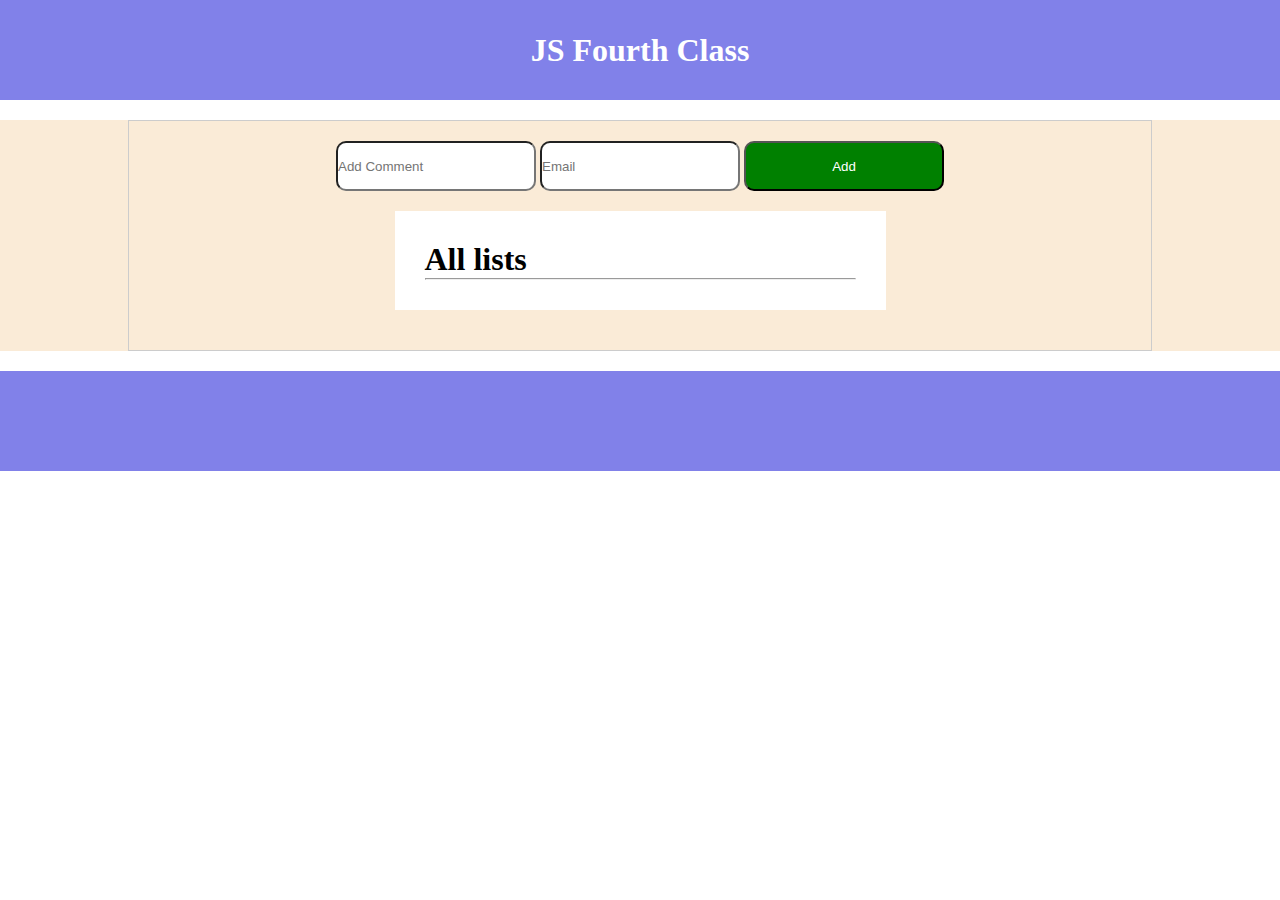
==== index.html @ c6f90bb4 "class-4" ====
<!DOCTYPE html>
<html lang="en">
  <head>
    <meta charset="UTF-8" />
    <meta http-equiv="X-UA-Compatible" content="IE=edge" />
    <meta name="viewport" content="width=device-width, initial-scale=1.0" />
    <title>JS First Class</title>
    <link rel="stylesheet" href="style.css" />
  </head>
  <body>
    <header>
      <h1>JS Fourth Class</h1>
    </header>
    <main>
      <div class="container">
        <div class="form-group">
          <input
            class="inp"
            id="comment"
            placeholder="Add Comment"
            onchange="handleComment(this.value)"
          />

          <input
            class="inp"
            id="email"
            placeholder="Email"
            onchange="handleEmail(this.value)"
          />

          <button id="addBtn" class="btn green">Add</button>
        </div>

        <div class="note">
          <!-- <ol id="myList">
            <li>List will appear here</li>
          </ol> -->

          <h1>All lists</h1>
          <hr />
          <div id="notes-list">
            <!-- <div class="list-item">
              <p>
                <span>1#</span>
                Lorem ipsum dolor sit amet consectetur adipisicing elit. Odit,
                dignissimos voluptatibus fugiat quis blanditiis libero ad eaque
                consequatur nisi sed quos reiciendis ratione expedita! Ipsum
                officiis praesentium repudiandae sed quas!
              </p>
              <div class="list-btn-group">
                <a href="" target="_blank">See More</a>
                <span>Saadman</span>
              </div>
            </div> -->
          </div>
        </div>
      </div>
    </main>

    <footer></footer>

    <script src="main.js"></script>
  </body>
</html>
---- style.css ----
*{
    box-sizing: border-box;
    margin: 0;
    padding: 0;
}
header{
    width: 100%;
    height: 100px;
    background-color: rgb(129, 129, 233);
    display: flex;
    justify-content: center;
    align-items: center;
}
header h1{
color: white;
}
main{
    width: 100%;
    height: auto;
    background-color: antiquewhite;
    /* overflow: hidden; */
}

.container{
    width:80%;
    margin:20px auto;
    border:1px solid #ccc;
    padding:20px;
    display: flex;
    flex-direction: column;
    justify-content: center;
    align-items: center;
}

footer{
      width: 100%;
    height: 100px;
    background-color: rgb(129, 129, 233);
}
.btn-group{
    width: 80%;
    margin:10px auto;
    border: 1px solid rgb(13, 22, 134);
    display: flex;
    justify-content: center;
    align-items: center;
}
.btn{
    width: 200px;
    height: 50px;
    color: #fff;
    border-radius: 10px;
}
.btn:hover{
    border: 2px solid black;
}
.red{
    background-color: red;
    cursor: pointer;
}
.green{
    background-color: green;
      cursor: pointer;
}
.yellow{
     background-color: rgb(78, 78, 8);
}
.blue{
 background-color:blue;
}

.box{
    height: 100px;
    width: 100px;
    margin:10px auto;
    background-color: black;
}

.inp{
    width: 200px;
    height: 50px;
    border-radius: 10px;

}

.note{
    margin:20px 0px;
    padding: 30px;
    background-color: #fff;
    width: 50%;
}


.list-item{
    border: 1px solid #ccc;
    background-color: burlywood;
    border-radius:15px;
    margin:10px 5px;
    padding:15px;
     box-shadow: 3px 4px 8px #888888;

}

.list-item p{

    margin-bottom: 10px;
}

.list-item p span{

    font-weight: bolder;
    color: blue;
}

.list-btn-group{
    display: flex;
    justify-content: space-between;
}

.list-btn-group a{
  border: 1px solid rgb(11, 52, 129);
  background-color: rgb(34, 96, 212);
  color: #fff;
  padding: 10px;
  text-decoration: none;
  border-radius: 10px;
}
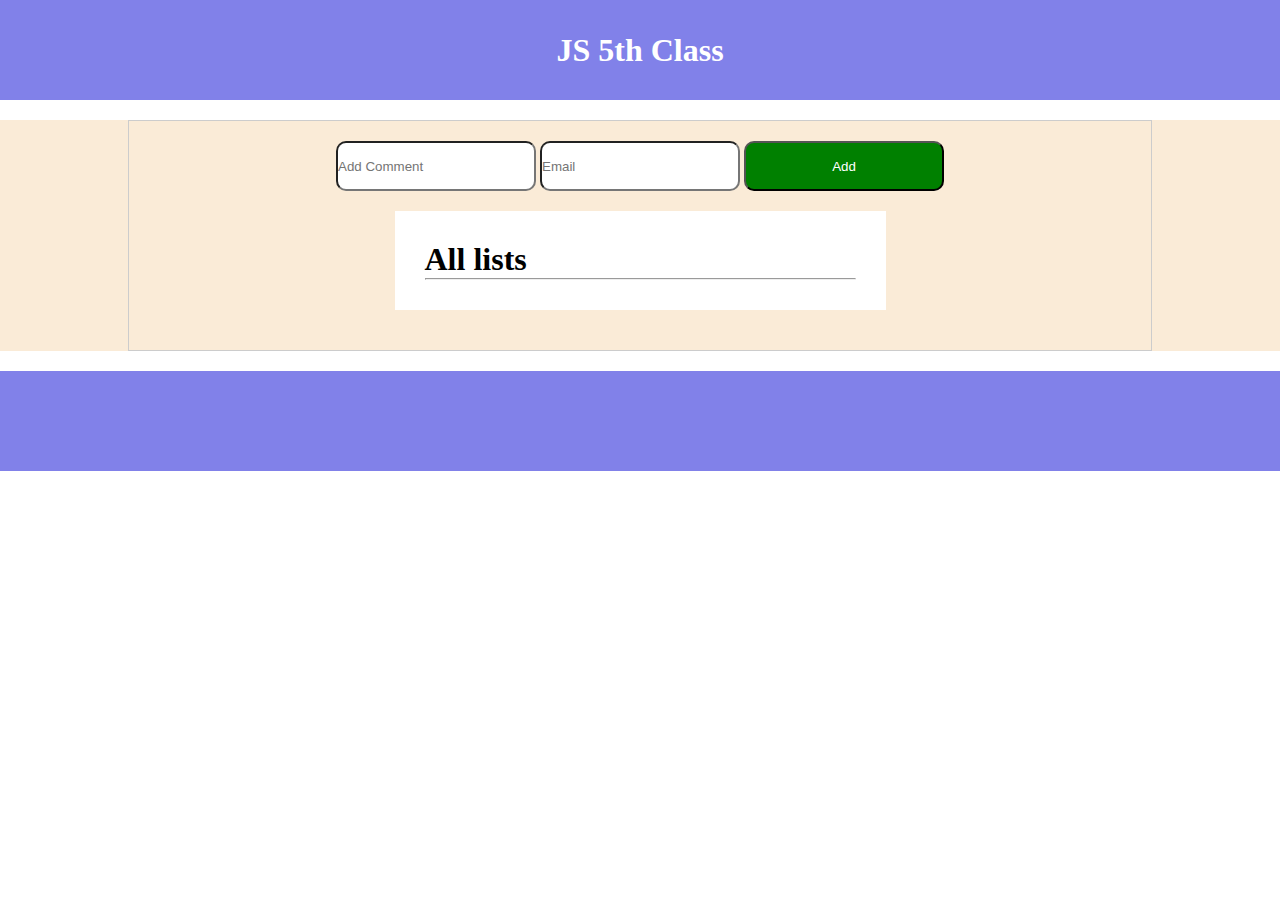
==== commit de93bfe5: "5th class started" ====
--- a/index.html
+++ b/index.html
@@ -4,12 +4,12 @@
     <meta charset="UTF-8" />
     <meta http-equiv="X-UA-Compatible" content="IE=edge" />
     <meta name="viewport" content="width=device-width, initial-scale=1.0" />
-    <title>JS First Class</title>
+    <title>JS 5th Class</title>
     <link rel="stylesheet" href="style.css" />
   </head>
   <body>
     <header>
-      <h1>JS Fourth Class</h1>
+      <h1>JS 5th Class</h1>
     </header>
     <main>
       <div class="container">
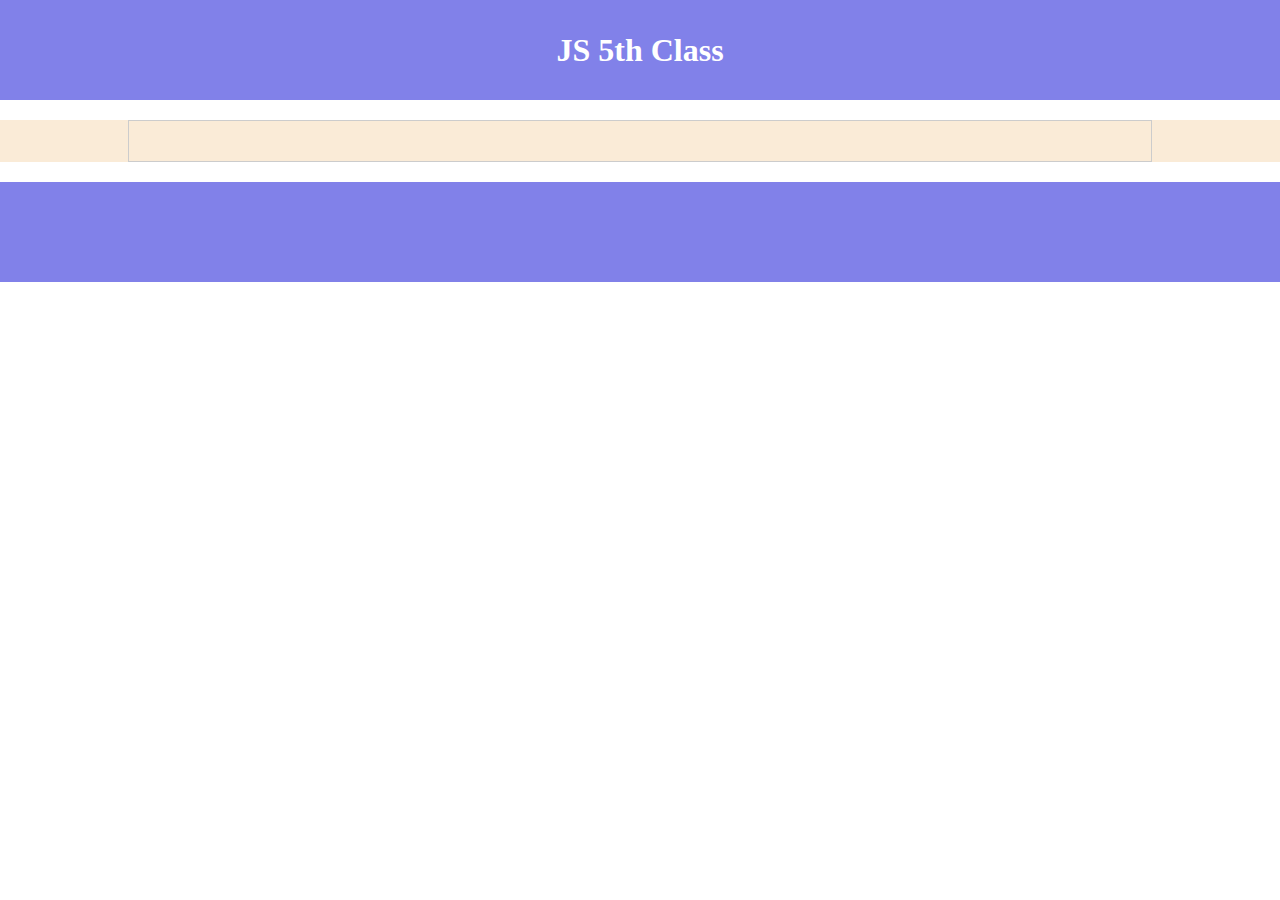
==== commit 7f384f15: "5th class complete" ====
--- a/index.html
+++ b/index.html
@@ -12,49 +12,7 @@
       <h1>JS 5th Class</h1>
     </header>
     <main>
-      <div class="container">
-        <div class="form-group">
-          <input
-            class="inp"
-            id="comment"
-            placeholder="Add Comment"
-            onchange="handleComment(this.value)"
-          />
-
-          <input
-            class="inp"
-            id="email"
-            placeholder="Email"
-            onchange="handleEmail(this.value)"
-          />
-
-          <button id="addBtn" class="btn green">Add</button>
-        </div>
-
-        <div class="note">
-          <!-- <ol id="myList">
-            <li>List will appear here</li>
-          </ol> -->
-
-          <h1>All lists</h1>
-          <hr />
-          <div id="notes-list">
-            <!-- <div class="list-item">
-              <p>
-                <span>1#</span>
-                Lorem ipsum dolor sit amet consectetur adipisicing elit. Odit,
-                dignissimos voluptatibus fugiat quis blanditiis libero ad eaque
-                consequatur nisi sed quos reiciendis ratione expedita! Ipsum
-                officiis praesentium repudiandae sed quas!
-              </p>
-              <div class="list-btn-group">
-                <a href="" target="_blank">See More</a>
-                <span>Saadman</span>
-              </div>
-            </div> -->
-          </div>
-        </div>
-      </div>
+      <div class="container"></div>
     </main>
 
     <footer></footer>
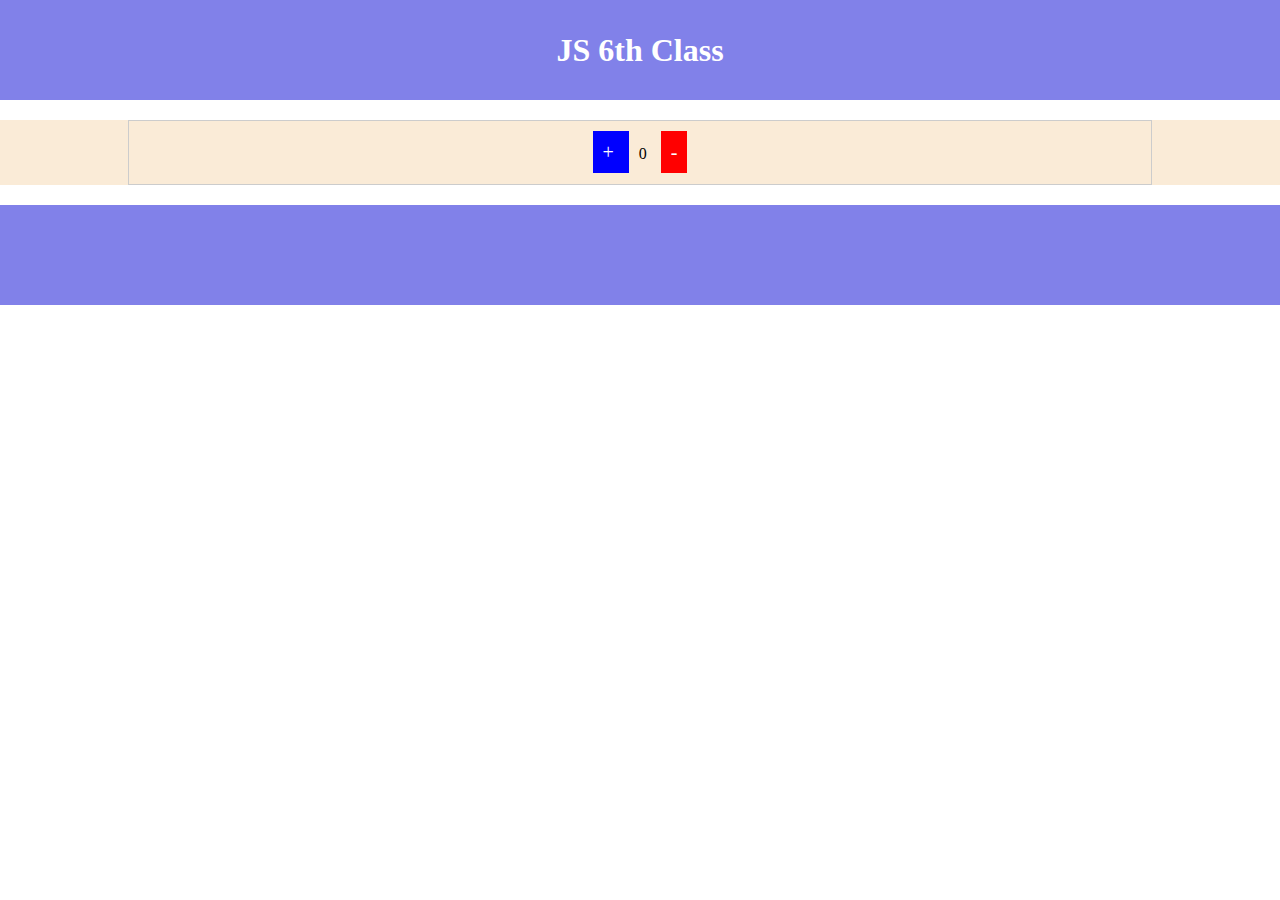
==== commit 72385a9a: "class 6" ====
--- a/index.html
+++ b/index.html
@@ -9,10 +9,16 @@
   </head>
   <body>
     <header>
-      <h1>JS 5th Class</h1>
+      <h1>JS 6th Class</h1>
     </header>
     <main>
-      <div class="container"></div>
+      <div class="container">
+        <div id="counter">
+          <span> + </span>
+          <span> 0 </span>
+          <span> - </span>
+        </div>
+      </div>
     </main>
 
     <footer></footer>
--- a/style.css
+++ b/style.css
@@ -1,123 +1,119 @@
-*{
-    box-sizing: border-box;
-    margin: 0;
-    padding: 0;
+* {
+  box-sizing: border-box;
+  margin: 0;
+  padding: 0;
 }
-header{
-    width: 100%;
-    height: 100px;
-    background-color: rgb(129, 129, 233);
-    display: flex;
-    justify-content: center;
-    align-items: center;
+header {
+  width: 100%;
+  height: 100px;
+  background-color: rgb(129, 129, 233);
+  display: flex;
+  justify-content: center;
+  align-items: center;
 }
-header h1{
-color: white;
+header h1 {
+  color: white;
 }
-main{
-    width: 100%;
-    height: auto;
-    background-color: antiquewhite;
-    /* overflow: hidden; */
+main {
+  width: 100%;
+  height: auto;
+  background-color: antiquewhite;
+  /* overflow: hidden; */
 }
 
-.container{
-    width:80%;
-    margin:20px auto;
-    border:1px solid #ccc;
-    padding:20px;
-    display: flex;
-    flex-direction: column;
-    justify-content: center;
-    align-items: center;
+.container {
+  width: 80%;
+  margin: 20px auto;
+  border: 1px solid #ccc;
+  padding: 20px;
+  display: flex;
+  flex-direction: column;
+  justify-content: center;
+  align-items: center;
 }
 
-footer{
-      width: 100%;
-    height: 100px;
-    background-color: rgb(129, 129, 233);
+footer {
+  width: 100%;
+  height: 100px;
+  background-color: rgb(129, 129, 233);
 }
-.btn-group{
-    width: 80%;
-    margin:10px auto;
-    border: 1px solid rgb(13, 22, 134);
-    display: flex;
-    justify-content: center;
-    align-items: center;
+.btn-group {
+  width: 80%;
+  margin: 10px auto;
+  border: 1px solid rgb(13, 22, 134);
+  display: flex;
+  justify-content: center;
+  align-items: center;
 }
-.btn{
-    width: 200px;
-    height: 50px;
-    color: #fff;
-    border-radius: 10px;
+.btn {
+  width: 200px;
+  height: 50px;
+  color: #fff;
+  border-radius: 10px;
 }
-.btn:hover{
-    border: 2px solid black;
-}
-.red{
-    background-color: red;
-    cursor: pointer;
-}
-.green{
-    background-color: green;
-      cursor: pointer;
-}
-.yellow{
-     background-color: rgb(78, 78, 8);
-}
-.blue{
- background-color:blue;
+.btn:hover {
+  border: 2px solid black;
 }
 
-.box{
-    height: 100px;
-    width: 100px;
-    margin:10px auto;
-    background-color: black;
+.box {
+  height: 100px;
+  width: 100px;
+  margin: 10px auto;
+  background-color: black;
 }
 
-.inp{
-    width: 200px;
-    height: 50px;
-    border-radius: 10px;
-
+.red {
+  background-color: red;
+  cursor: pointer;
+}
+.green {
+  background-color: green;
+  cursor: pointer;
+}
+.yellow {
+  background-color: rgb(78, 78, 8);
+}
+.blue {
+  background-color: blue;
 }
 
-.note{
-    margin:20px 0px;
-    padding: 30px;
-    background-color: #fff;
-    width: 50%;
+.inp {
+  width: 200px;
+  height: 50px;
+  border-radius: 10px;
 }
 
-
-.list-item{
-    border: 1px solid #ccc;
-    background-color: burlywood;
-    border-radius:15px;
-    margin:10px 5px;
-    padding:15px;
-     box-shadow: 3px 4px 8px #888888;
-
+.note {
+  margin: 20px 0px;
+  padding: 30px;
+  background-color: #fff;
+  width: 50%;
 }
 
-.list-item p{
-
-    margin-bottom: 10px;
+.list-item {
+  border: 1px solid #ccc;
+  background-color: burlywood;
+  border-radius: 15px;
+  margin: 10px 5px;
+  padding: 15px;
+  box-shadow: 3px 4px 8px #888888;
 }
 
-.list-item p span{
-
-    font-weight: bolder;
-    color: blue;
+.list-item p {
+  margin-bottom: 10px;
 }
 
-.list-btn-group{
-    display: flex;
-    justify-content: space-between;
+.list-item p span {
+  font-weight: bolder;
+  color: blue;
 }
 
-.list-btn-group a{
+.list-btn-group {
+  display: flex;
+  justify-content: space-between;
+}
+
+.list-btn-group a {
   border: 1px solid rgb(11, 52, 129);
   background-color: rgb(34, 96, 212);
   color: #fff;
@@ -125,4 +121,5 @@
   text-decoration: none;
   border-radius: 10px;
 }
-
+.counter {
+}
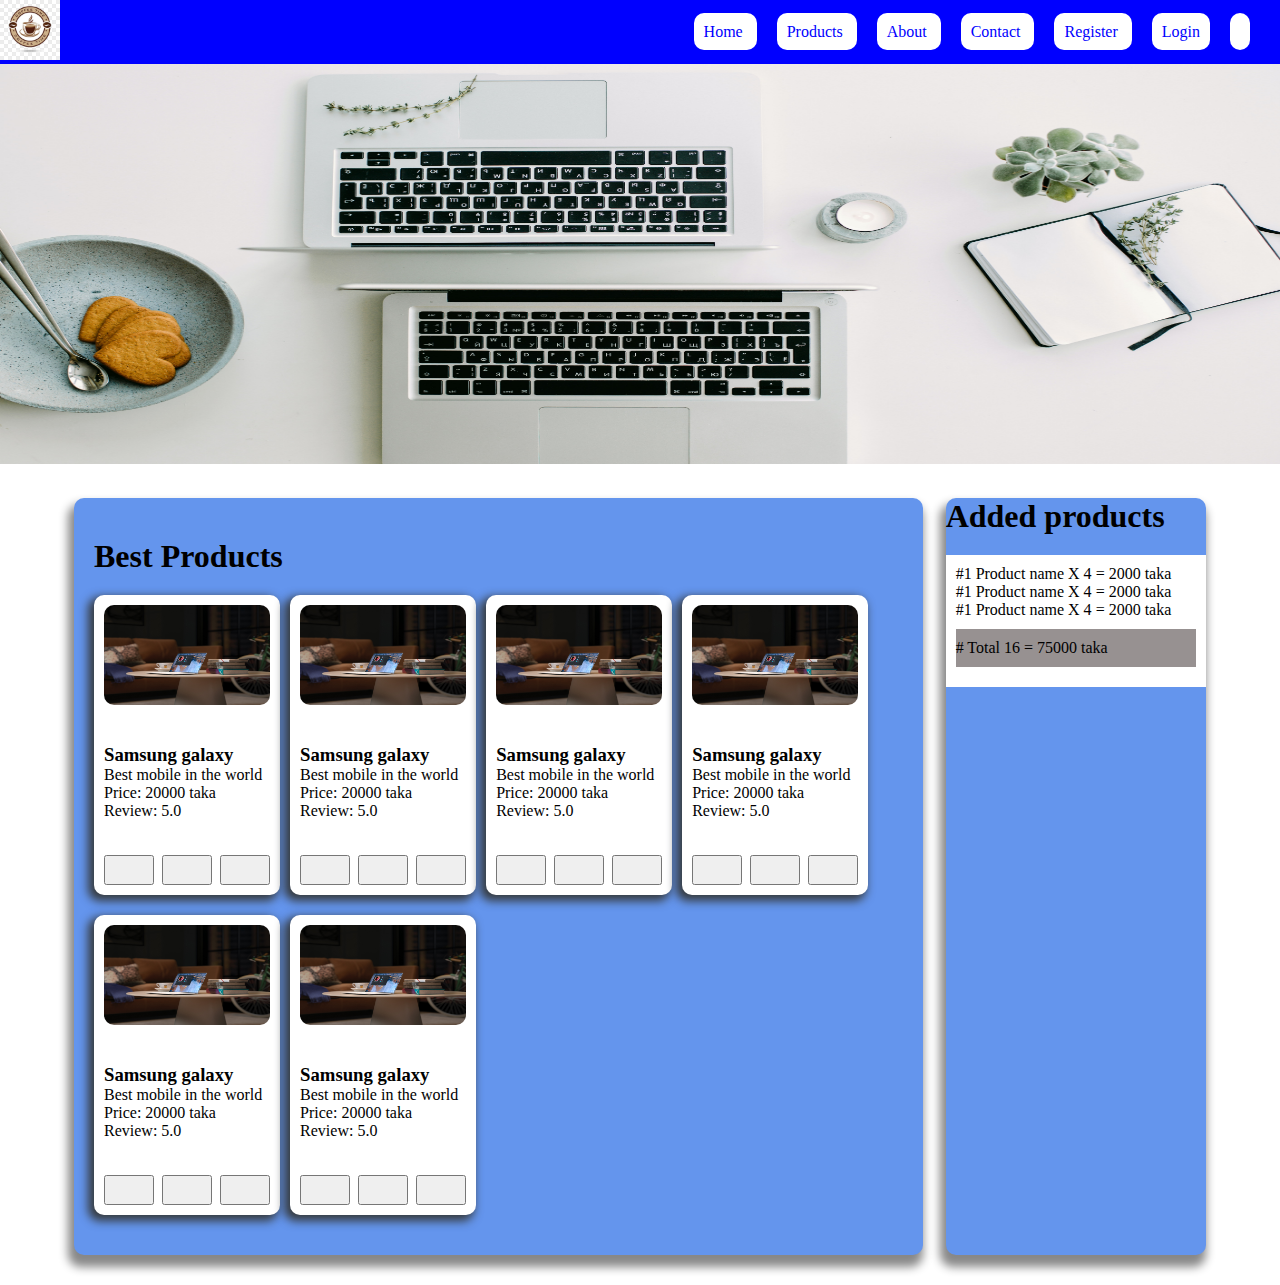
==== commit 47cf8727: "class 7" ====
--- a/index.html
+++ b/index.html
@@ -4,23 +4,244 @@
     <meta charset="UTF-8" />
     <meta http-equiv="X-UA-Compatible" content="IE=edge" />
     <meta name="viewport" content="width=device-width, initial-scale=1.0" />
-    <title>JS 5th Class</title>
+    <title>Document</title>
     <link rel="stylesheet" href="style.css" />
+    <link
+      rel="stylesheet"
+      href="https://cdnjs.cloudflare.com/ajax/libs/font-awesome/6.0.0-beta3/css/all.min.css"
+      integrity="sha512-Fo3rlrZj/k7ujTnHg4CGR2D7kSs0v4LLanw2qksYuRlEzO+tcaEPQogQ0KaoGN26/zrn20ImR1DfuLWnOo7aBA=="
+      crossorigin="anonymous"
+      referrerpolicy="no-referrer"
+    />
   </head>
   <body>
     <header>
-      <h1>JS 6th Class</h1>
+      <nav>
+        <div class="logo">
+          <img src="image/logo.jpg" alt="logo" />
+        </div>
+        <div class="nav-item">
+          <ul>
+            <li><a href="#">Home </a></li>
+            <li><a href="#">Products </a></li>
+            <li><a href="#">About </a></li>
+            <li><a href="#">Contact </a></li>
+            <li><a href="#">Register </a></li>
+            <li><a href="#">Login </a></li>
+            <li>
+              <a href="#"> <i class="fas fa-shopping-basket"></i> </a>
+            </li>
+          </ul>
+        </div>
+      </nav>
     </header>
     <main>
-      <div class="container">
-        <div id="counter">
-          <span> + </span>
-          <span> 0 </span>
-          <span> - </span>
+      <div class="banner">
+        <img src="image/banner.jpg" alt="banner" />
+      </div>
+
+      <div class="main-content">
+        <div class="best-products">
+          <h1>Best Products</h1>
+
+          <div class="product-group">
+            <div class="product-item">
+              <div class="product-img">
+                <img src="image/p1.jpg" alt="product image" />
+              </div>
+              <div class="product-content">
+                <h3>Samsung galaxy</h3>
+                <p>Best mobile in the world</p>
+                <p>Price: 20000 taka</p>
+                <p>
+                  <span>Review:</span>
+                  <span>5.0</span>
+                </p>
+              </div>
+              <div class="product-btn-group">
+                <button class="quick-view-product" id="quickView">
+                  <i class="fas fa-eye"></i>
+                </button>
+                <button class="make-favourite-product" id="makeFavourite">
+                  <i class="fas fa-heart"></i>
+                </button>
+                <button class="add-to-cart" id="addToCart">
+                  <i class="fas fa-cart-plus"></i>
+                </button>
+              </div>
+            </div>
+
+            <div class="product-item">
+              <div class="product-img">
+                <img src="image/p1.jpg" alt="product image" />
+              </div>
+              <div class="product-content">
+                <h3>Samsung galaxy</h3>
+                <p>Best mobile in the world</p>
+                <p>Price: 20000 taka</p>
+                <p>
+                  <span>Review:</span>
+                  <span>5.0</span>
+                </p>
+              </div>
+              <div class="product-btn-group">
+                <button class="quick-view-product" id="quickView">
+                  <i class="fas fa-eye"></i>
+                </button>
+                <button class="make-favourite-product" id="makeFavourite">
+                  <i class="fas fa-heart"></i>
+                </button>
+                <button class="add-to-cart" id="addToCart">
+                  <i class="fas fa-cart-plus"></i>
+                </button>
+              </div>
+            </div>
+
+            <div class="product-item">
+              <div class="product-img">
+                <img src="image/p1.jpg" alt="product image" />
+              </div>
+              <div class="product-content">
+                <h3>Samsung galaxy</h3>
+                <p>Best mobile in the world</p>
+                <p>Price: 20000 taka</p>
+                <p>
+                  <span>Review:</span>
+                  <span>5.0</span>
+                </p>
+              </div>
+              <div class="product-btn-group">
+                <button class="quick-view-product" id="quickView">
+                  <i class="fas fa-eye"></i>
+                </button>
+                <button class="make-favourite-product" id="makeFavourite">
+                  <i class="fas fa-heart"></i>
+                </button>
+                <button class="add-to-cart" id="addToCart">
+                  <i class="fas fa-cart-plus"></i>
+                </button>
+              </div>
+            </div>
+
+            <div class="product-item">
+              <div class="product-img">
+                <img src="image/p1.jpg" alt="product image" />
+              </div>
+              <div class="product-content">
+                <h3>Samsung galaxy</h3>
+                <p>Best mobile in the world</p>
+                <p>Price: 20000 taka</p>
+                <p>
+                  <span>Review:</span>
+                  <span>5.0</span>
+                </p>
+              </div>
+              <div class="product-btn-group">
+                <button class="quick-view-product" id="quickView">
+                  <i class="fas fa-eye"></i>
+                </button>
+                <button class="make-favourite-product" id="makeFavourite">
+                  <i class="fas fa-heart"></i>
+                </button>
+                <button class="add-to-cart" id="addToCart">
+                  <i class="fas fa-cart-plus"></i>
+                </button>
+              </div>
+            </div>
+
+            <div class="product-item">
+              <div class="product-img">
+                <img src="image/p1.jpg" alt="product image" />
+              </div>
+              <div class="product-content">
+                <h3>Samsung galaxy</h3>
+                <p>Best mobile in the world</p>
+                <p>Price: 20000 taka</p>
+                <p>
+                  <span>Review:</span>
+                  <span>5.0</span>
+                </p>
+              </div>
+              <div class="product-btn-group">
+                <button class="quick-view-product" id="quickView">
+                  <i class="fas fa-eye"></i>
+                </button>
+                <button class="make-favourite-product" id="makeFavourite">
+                  <i class="fas fa-heart"></i>
+                </button>
+                <button class="add-to-cart" id="addToCart">
+                  <i class="fas fa-cart-plus"></i>
+                </button>
+              </div>
+            </div>
+
+            <div class="product-item">
+              <div class="product-img">
+                <img src="image/p1.jpg" alt="product image" />
+              </div>
+              <div class="product-content">
+                <h3>Samsung galaxy</h3>
+                <p>Best mobile in the world</p>
+                <p>Price: 20000 taka</p>
+                <p>
+                  <span>Review:</span>
+                  <span>5.0</span>
+                </p>
+              </div>
+              <div class="product-btn-group">
+                <button class="quick-view-product" id="quickView">
+                  <i class="fas fa-eye"></i>
+                </button>
+                <button class="make-favourite-product" id="makeFavourite">
+                  <i class="fas fa-heart"></i>
+                </button>
+                <button class="add-to-cart" id="addToCart">
+                  <i class="fas fa-cart-plus"></i>
+                </button>
+              </div>
+            </div>
+          </div>
+        </div>
+
+        <div class="sidebar">
+          <div class="added-items">
+            <h1>Added products</h1>
+            <div class="items-list">
+              <ul>
+                <li>
+                  <span> #1 </span>
+                  <span> Product name </span>
+                  <span> X 4 </span>
+                  <span> = </span>
+                  <span> 2000 taka </span>
+                </li>
+                <li>
+                  <span> #1 </span>
+                  <span> Product name </span>
+                  <span> X 4 </span>
+                  <span> = </span>
+                  <span> 2000 taka </span>
+                </li>
+                <li>
+                  <span> #1 </span>
+                  <span> Product name </span>
+                  <span> X 4 </span>
+                  <span> = </span>
+                  <span> 2000 taka </span>
+                </li>
+              </ul>
+              <div class="cart-total">
+                <span> # </span>
+                <span> Total </span>
+                <span> 16 </span>
+                <span> = </span>
+                <span> 75000 taka </span>
+              </div>
+            </div>
+          </div>
         </div>
       </div>
     </main>
-
     <footer></footer>
 
     <script src="main.js"></script>
--- a/style.css
+++ b/style.css
@@ -1,125 +1,123 @@
 * {
+  padding: 0;
+  margin: 0;
   box-sizing: border-box;
-  margin: 0;
-  padding: 0;
-}
-header {
-  width: 100%;
-  height: 100px;
-  background-color: rgb(129, 129, 233);
-  display: flex;
-  justify-content: center;
-  align-items: center;
-}
-header h1 {
-  color: white;
-}
-main {
-  width: 100%;
-  height: auto;
-  background-color: antiquewhite;
-  /* overflow: hidden; */
 }
 
-.container {
-  width: 80%;
-  margin: 20px auto;
-  border: 1px solid #ccc;
-  padding: 20px;
+nav {
+  background-color: blue;
   display: flex;
-  flex-direction: column;
-  justify-content: center;
-  align-items: center;
+  justify-content: space-between;
+}
+.logo img {
+  height: 60px;
+  width: 60px;
+}
+.nav-item {
+  margin: auto 10px;
 }
 
-footer {
-  width: 100%;
-  height: 100px;
-  background-color: rgb(129, 129, 233);
-}
-.btn-group {
-  width: 80%;
-  margin: 10px auto;
-  border: 1px solid rgb(13, 22, 134);
-  display: flex;
-  justify-content: center;
-  align-items: center;
-}
-.btn {
-  width: 200px;
-  height: 50px;
-  color: #fff;
-  border-radius: 10px;
-}
-.btn:hover {
-  border: 2px solid black;
+.nav-item ul li {
+  list-style: none;
+  display: inline;
+  margin-right: 20px;
+  box-sizing: border-box;
 }
 
-.box {
-  height: 100px;
-  width: 100px;
-  margin: 10px auto;
-  background-color: black;
+.nav-item ul li a {
+  color: #fff;
+  text-decoration: none;
 }
 
-.red {
-  background-color: red;
-  cursor: pointer;
-}
-.green {
-  background-color: green;
-  cursor: pointer;
-}
-.yellow {
-  background-color: rgb(78, 78, 8);
-}
-.blue {
-  background-color: blue;
-}
-
-.inp {
-  width: 200px;
-  height: 50px;
+.nav-item ul li a:last-child {
+  background-color: #fff;
+  color: blue;
+  padding: 10px;
   border-radius: 10px;
 }
 
-.note {
-  margin: 20px 0px;
-  padding: 30px;
-  background-color: #fff;
-  width: 50%;
+.nav-item ul li a:hover {
+  background-color: rgb(109, 109, 214);
+  color: #fff;
+  padding: 10px;
+  border-radius: 10px;
 }
 
-.list-item {
-  border: 1px solid #ccc;
-  background-color: burlywood;
-  border-radius: 15px;
-  margin: 10px 5px;
-  padding: 15px;
-  box-shadow: 3px 4px 8px #888888;
+/* banner */
+.banner img {
+  width: 100%;
+  height: 400px;
 }
 
-.list-item p {
-  margin-bottom: 10px;
+.main-content {
+  display: flex;
+  width: 90%;
+  margin: 20px auto;
+  padding: 10px;
+  justify-content: space-between;
+}
+.best-products {
+  width: 75%;
+  background-color: cornflowerblue;
+  border-radius: 10px;
+  box-shadow: -3px 9px 10px 3px #888888;
+  padding: 40px 20px;
 }
 
-.list-item p span {
-  font-weight: bolder;
-  color: blue;
+.product-group {
+  display: flex;
+  flex-wrap: wrap;
 }
 
-.list-btn-group {
+.product-item {
+  width: 23%;
+  min-height: 300px;
+  border-radius: 10px;
+  background-color: #fff;
+  padding: 10px;
+  margin-top: 20px;
+  box-shadow: -4px 4px 10px 2px #373c40;
+  display: flex;
+  flex-direction: column;
+  justify-content: space-between;
+  margin-right: 10px;
+}
+
+.product-img img {
+  width: 100%;
+  height: 100px;
+  border-radius: 10px;
+}
+
+.product-btn-group {
   display: flex;
   justify-content: space-between;
 }
+.product-btn-group button {
+  width: 30%;
+  height: 30px;
+  cursor: pointer;
+}
+.sidebar {
+  width: 23%;
+  background-color: cornflowerblue;
+  border-radius: 10px;
+  box-shadow: -3px 9px 10px 3px #888888;
+}
 
-.list-btn-group a {
-  border: 1px solid rgb(11, 52, 129);
-  background-color: rgb(34, 96, 212);
-  color: #fff;
+.items-list {
   padding: 10px;
-  text-decoration: none;
-  border-radius: 10px;
+  background-color: #fff;
+  margin-top: 20px;
 }
-.counter {
+
+.items-list ul li {
+  list-style: none;
 }
+
+.items-list .cart-total {
+  list-style: none;
+  margin: 10px 0px;
+  background-color: rgb(151, 145, 145);
+  padding: 10px 0px;
+}
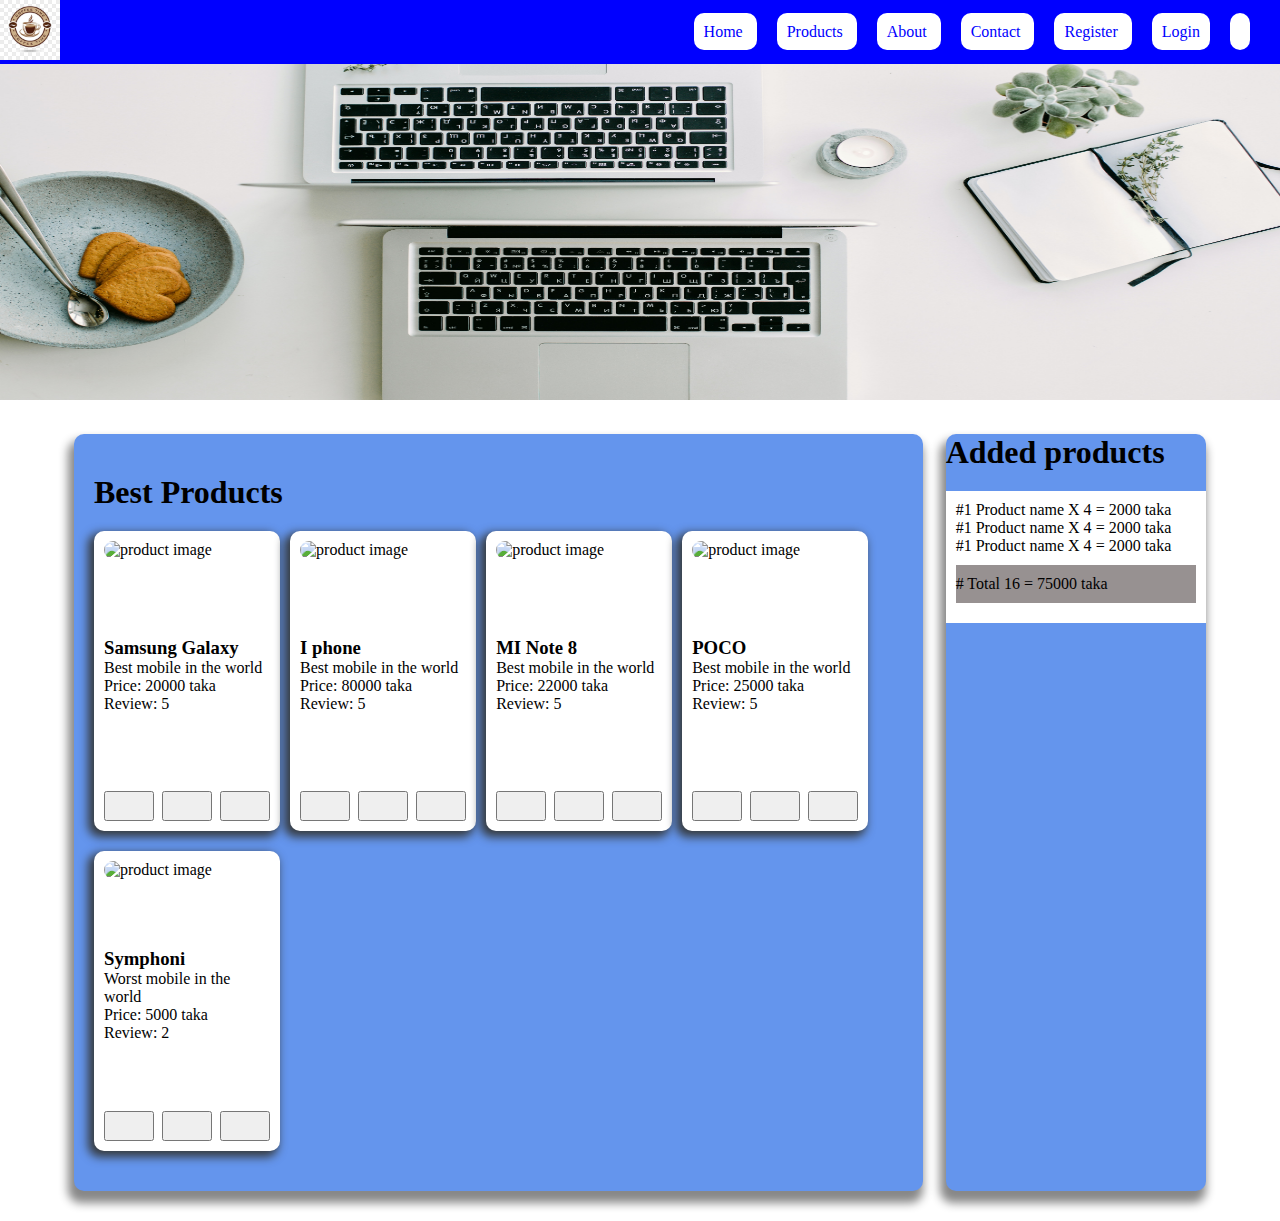
==== commit dfaa1d32: "starting add to cart" ====
--- a/index.html
+++ b/index.html
@@ -29,7 +29,11 @@
             <li><a href="#">Register </a></li>
             <li><a href="#">Login </a></li>
             <li>
-              <a href="#"> <i class="fas fa-shopping-basket"></i> </a>
+              <a href="#">
+                <i class="fas fa-shopping-basket"></i>
+
+                <span class="cart-value" id="cart_value"> </span>
+              </a>
             </li>
           </ul>
         </div>
@@ -44,163 +48,7 @@
         <div class="best-products">
           <h1>Best Products</h1>
 
-          <div class="product-group">
-            <div class="product-item">
-              <div class="product-img">
-                <img src="image/p1.jpg" alt="product image" />
-              </div>
-              <div class="product-content">
-                <h3>Samsung galaxy</h3>
-                <p>Best mobile in the world</p>
-                <p>Price: 20000 taka</p>
-                <p>
-                  <span>Review:</span>
-                  <span>5.0</span>
-                </p>
-              </div>
-              <div class="product-btn-group">
-                <button class="quick-view-product" id="quickView">
-                  <i class="fas fa-eye"></i>
-                </button>
-                <button class="make-favourite-product" id="makeFavourite">
-                  <i class="fas fa-heart"></i>
-                </button>
-                <button class="add-to-cart" id="addToCart">
-                  <i class="fas fa-cart-plus"></i>
-                </button>
-              </div>
-            </div>
-
-            <div class="product-item">
-              <div class="product-img">
-                <img src="image/p1.jpg" alt="product image" />
-              </div>
-              <div class="product-content">
-                <h3>Samsung galaxy</h3>
-                <p>Best mobile in the world</p>
-                <p>Price: 20000 taka</p>
-                <p>
-                  <span>Review:</span>
-                  <span>5.0</span>
-                </p>
-              </div>
-              <div class="product-btn-group">
-                <button class="quick-view-product" id="quickView">
-                  <i class="fas fa-eye"></i>
-                </button>
-                <button class="make-favourite-product" id="makeFavourite">
-                  <i class="fas fa-heart"></i>
-                </button>
-                <button class="add-to-cart" id="addToCart">
-                  <i class="fas fa-cart-plus"></i>
-                </button>
-              </div>
-            </div>
-
-            <div class="product-item">
-              <div class="product-img">
-                <img src="image/p1.jpg" alt="product image" />
-              </div>
-              <div class="product-content">
-                <h3>Samsung galaxy</h3>
-                <p>Best mobile in the world</p>
-                <p>Price: 20000 taka</p>
-                <p>
-                  <span>Review:</span>
-                  <span>5.0</span>
-                </p>
-              </div>
-              <div class="product-btn-group">
-                <button class="quick-view-product" id="quickView">
-                  <i class="fas fa-eye"></i>
-                </button>
-                <button class="make-favourite-product" id="makeFavourite">
-                  <i class="fas fa-heart"></i>
-                </button>
-                <button class="add-to-cart" id="addToCart">
-                  <i class="fas fa-cart-plus"></i>
-                </button>
-              </div>
-            </div>
-
-            <div class="product-item">
-              <div class="product-img">
-                <img src="image/p1.jpg" alt="product image" />
-              </div>
-              <div class="product-content">
-                <h3>Samsung galaxy</h3>
-                <p>Best mobile in the world</p>
-                <p>Price: 20000 taka</p>
-                <p>
-                  <span>Review:</span>
-                  <span>5.0</span>
-                </p>
-              </div>
-              <div class="product-btn-group">
-                <button class="quick-view-product" id="quickView">
-                  <i class="fas fa-eye"></i>
-                </button>
-                <button class="make-favourite-product" id="makeFavourite">
-                  <i class="fas fa-heart"></i>
-                </button>
-                <button class="add-to-cart" id="addToCart">
-                  <i class="fas fa-cart-plus"></i>
-                </button>
-              </div>
-            </div>
-
-            <div class="product-item">
-              <div class="product-img">
-                <img src="image/p1.jpg" alt="product image" />
-              </div>
-              <div class="product-content">
-                <h3>Samsung galaxy</h3>
-                <p>Best mobile in the world</p>
-                <p>Price: 20000 taka</p>
-                <p>
-                  <span>Review:</span>
-                  <span>5.0</span>
-                </p>
-              </div>
-              <div class="product-btn-group">
-                <button class="quick-view-product" id="quickView">
-                  <i class="fas fa-eye"></i>
-                </button>
-                <button class="make-favourite-product" id="makeFavourite">
-                  <i class="fas fa-heart"></i>
-                </button>
-                <button class="add-to-cart" id="addToCart">
-                  <i class="fas fa-cart-plus"></i>
-                </button>
-              </div>
-            </div>
-
-            <div class="product-item">
-              <div class="product-img">
-                <img src="image/p1.jpg" alt="product image" />
-              </div>
-              <div class="product-content">
-                <h3>Samsung galaxy</h3>
-                <p>Best mobile in the world</p>
-                <p>Price: 20000 taka</p>
-                <p>
-                  <span>Review:</span>
-                  <span>5.0</span>
-                </p>
-              </div>
-              <div class="product-btn-group">
-                <button class="quick-view-product" id="quickView">
-                  <i class="fas fa-eye"></i>
-                </button>
-                <button class="make-favourite-product" id="makeFavourite">
-                  <i class="fas fa-heart"></i>
-                </button>
-                <button class="add-to-cart" id="addToCart">
-                  <i class="fas fa-cart-plus"></i>
-                </button>
-              </div>
-            </div>
-          </div>
+          <div class="product-group" id="best_products"></div>
         </div>
 
         <div class="sidebar">
--- a/style.css
+++ b/style.css
@@ -8,6 +8,8 @@
   background-color: blue;
   display: flex;
   justify-content: space-between;
+  position: fixed;
+  width: 100%;
 }
 .logo img {
   height: 60px;
@@ -121,3 +123,8 @@
   background-color: rgb(151, 145, 145);
   padding: 10px 0px;
 }
+
+.warning {
+  background-color: orange;
+  padding: 10px;
+}
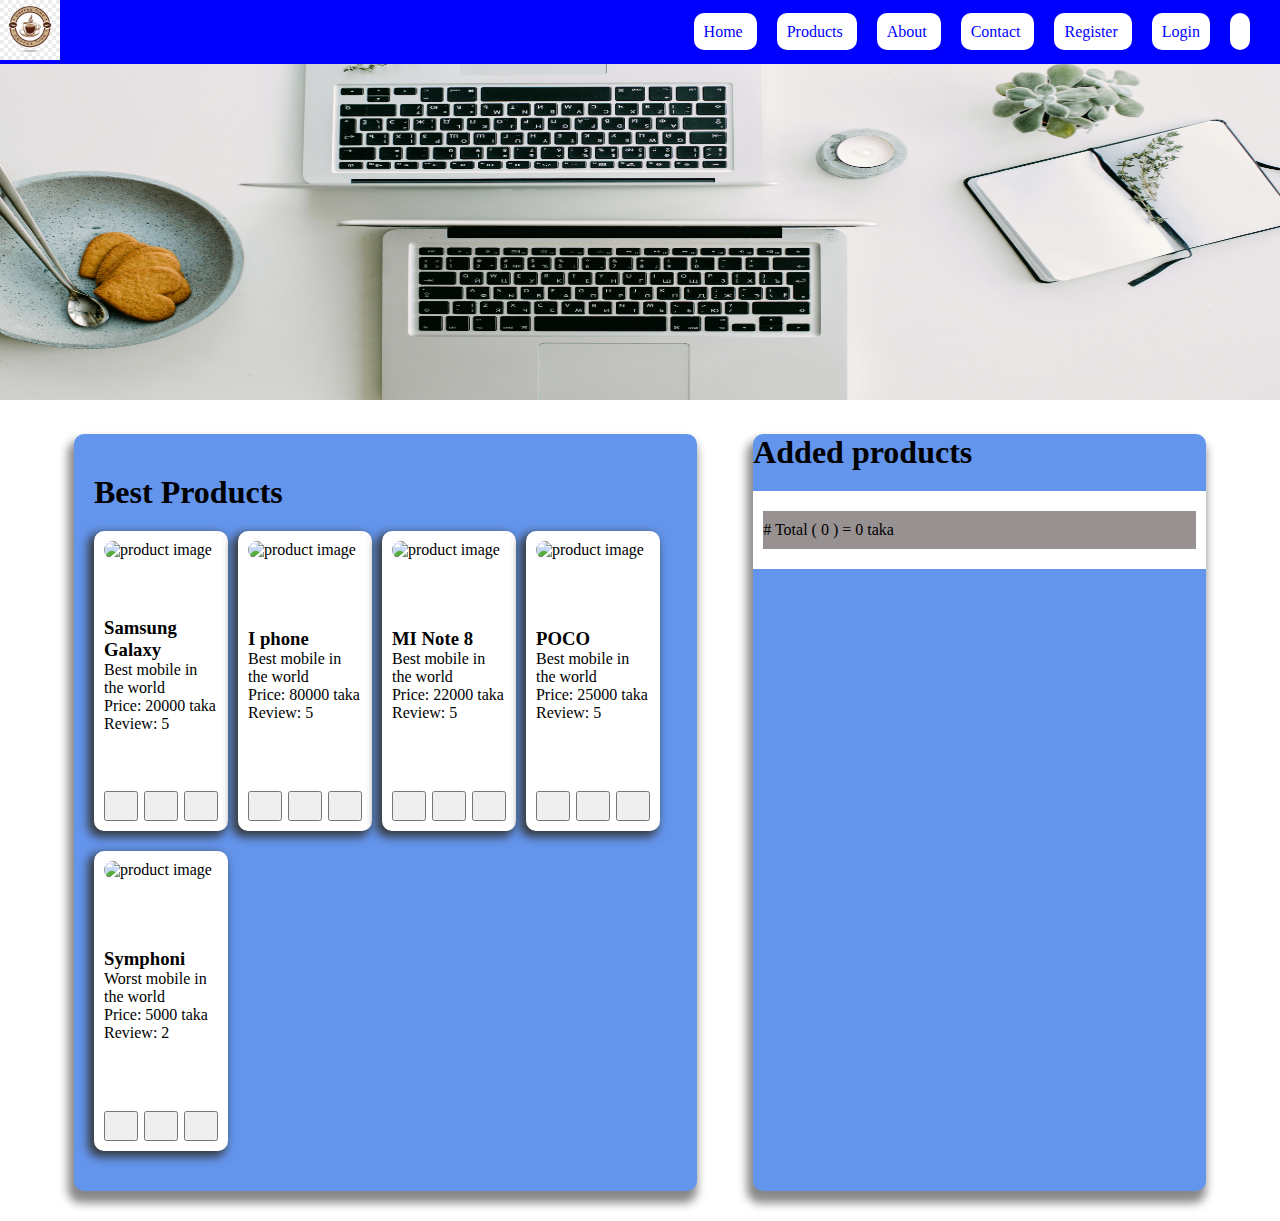
==== commit 97a3fb17: "class-9 add to cart" ====
--- a/index.html
+++ b/index.html
@@ -13,6 +13,7 @@
       crossorigin="anonymous"
       referrerpolicy="no-referrer"
     />
+    <meta name="viewport" content="width=1024" />
   </head>
   <body>
     <header>
@@ -55,35 +56,14 @@
           <div class="added-items">
             <h1>Added products</h1>
             <div class="items-list">
-              <ul>
-                <li>
-                  <span> #1 </span>
-                  <span> Product name </span>
-                  <span> X 4 </span>
-                  <span> = </span>
-                  <span> 2000 taka </span>
-                </li>
-                <li>
-                  <span> #1 </span>
-                  <span> Product name </span>
-                  <span> X 4 </span>
-                  <span> = </span>
-                  <span> 2000 taka </span>
-                </li>
-                <li>
-                  <span> #1 </span>
-                  <span> Product name </span>
-                  <span> X 4 </span>
-                  <span> = </span>
-                  <span> 2000 taka </span>
-                </li>
-              </ul>
+              <ul id="cartlist"></ul>
               <div class="cart-total">
                 <span> # </span>
-                <span> Total </span>
-                <span> 16 </span>
-                <span> = </span>
-                <span> 75000 taka </span>
+                <span> Total (</span>
+                <span id="totalAmount"> 0 </span>
+                <span>) = </span>
+                <span id="totalPrice">0</span>
+                <span> taka </span>
               </div>
             </div>
           </div>
--- a/style.css
+++ b/style.css
@@ -59,7 +59,7 @@
   justify-content: space-between;
 }
 .best-products {
-  width: 75%;
+  width: 55%;
   background-color: cornflowerblue;
   border-radius: 10px;
   box-shadow: -3px 9px 10px 3px #888888;
@@ -101,7 +101,7 @@
   cursor: pointer;
 }
 .sidebar {
-  width: 23%;
+  width: 40%;
   background-color: cornflowerblue;
   border-radius: 10px;
   box-shadow: -3px 9px 10px 3px #888888;
@@ -128,3 +128,12 @@
   background-color: orange;
   padding: 10px;
 }
+
+.items-list ul li {
+  margin: 10px 0px;
+  list-style: none;
+  border: 1px dotted rgb(14, 12, 12);
+}
+.danger-btn {
+  background-color: red;
+}
